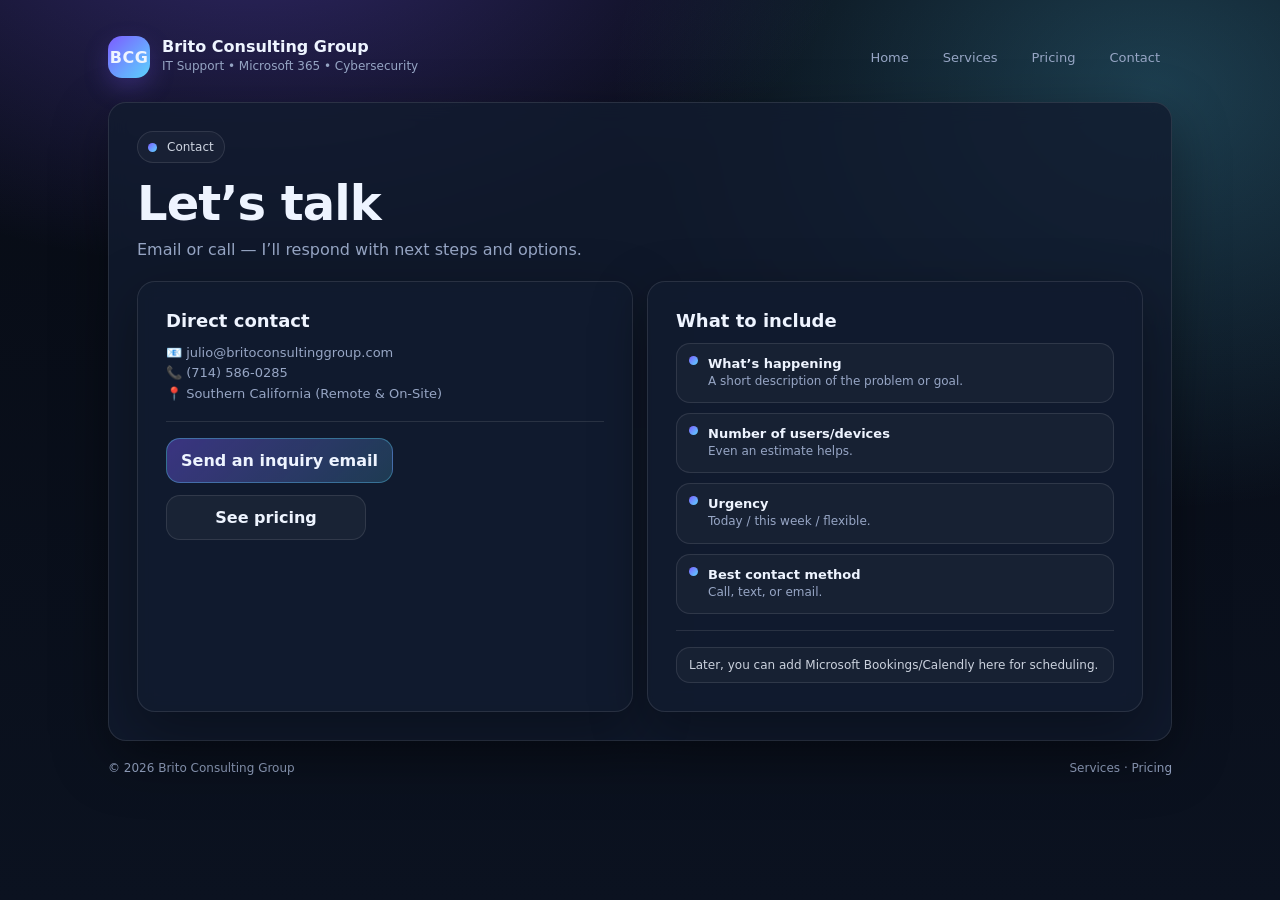
==== contact.html @ 68511d99 "Add files via upload" ====
<!doctype html>
<html lang="en">
<head>
  <meta charset="utf-8"/>
  <meta name="viewport" content="width=device-width,initial-scale=1"/>
  <title>Contact | Brito Consulting Group</title>
  <meta name="description" content="Contact Brito Consulting Group for IT support, Microsoft 365 help, and security consulting."/>
  <link rel="stylesheet" href="assets/style.css"/>
<link rel="icon" type="image/png" href="assets/images/logo.png">
</head>
<body>
  <div class="wrap">
    <header class="nav">
      <div class="brand">
        <div class="logo">BCG</div>
        <div>
          <h1>Brito Consulting Group</h1>
          <p>IT Support • Microsoft 365 • Cybersecurity</p>
        </div>
      </div>
      <nav class="navlinks">
        <a href="index.html">Home</a>
        <a href="services.html">Services</a>
        <a href="pricing.html">Pricing</a>
        <a href="contact.html">Contact</a>
      </nav>
    </header>

    <section class="card">
      <div class="kicker"><span class="dot"></span> Contact</div>
      <h2 class="h-title" style="margin-bottom:6px;">Let’s talk</h2>
      <p class="h-sub">Email or call — I’ll respond with next steps and options.</p>

      <div class="section">
        <div class="card">
          <h2>Direct contact</h2>
          <p>
            📧 <a href="mailto:julio@britoconsultinggroup.com">julio@britoconsultinggroup.com</a><br/>
            📞 <a href="tel:+17145860285">(714) 586-0285</a><br/>
            📍 Southern California (Remote & On-Site)
          </p>
          <div class="hr"></div>
          <div class="ctaRow">
            <a class="btn primary" href="mailto:julio@britoconsultinggroup.com?subject=New%20Client%20Inquiry%20-%20BCG&body=Hi%20Julio%2C%0D%0A%0D%0AI%20need%20help%20with%3A%0D%0A-%20%0D%0A%0D%0AUrgency%3A%20%0D%0APreferred%20contact%3A%20%0D%0A%0D%0AThanks%2C">Send an inquiry email</a>
            <a class="btn" href="pricing.html">See pricing</a>
          </div>
        </div>

        <div class="card">
          <h2>What to include</h2>
          <ul class="list">
            <li><span class="dot"></span><div><b>What’s happening</b><span>A short description of the problem or goal.</span></div></li>
            <li><span class="dot"></span><div><b>Number of users/devices</b><span>Even an estimate helps.</span></div></li>
            <li><span class="dot"></span><div><b>Urgency</b><span>Today / this week / flexible.</span></div></li>
            <li><span class="dot"></span><div><b>Best contact method</b><span>Call, text, or email.</span></div></li>
          </ul>
          <div class="hr"></div>
          <div class="note">
            Later, you can add Microsoft Bookings/Calendly here for scheduling.
          </div>
        </div>
      </div>
    </section>

    <footer class="footer">
      <div>© <span id="y"></span> Brito Consulting Group</div>
      <div><a href="services.html">Services</a> · <a href="pricing.html">Pricing</a></div>
    </footer>
  </div>
  <script>document.getElementById("y").textContent = new Date().getFullYear();</script>
</body>
</html>
---- assets/style.css ----
:root{
  --bg:#0b1220;
  --card:#121b2f;
  --muted:#97a6c5;
  --text:#eef4ff;
  --accent:#5dd6ff;
  --accent2:#7c5cff;
  --border:rgba(255,255,255,.10);
  --shadow:0 18px 55px rgba(0,0,0,.35);
  --radius:18px;
  --max:1100px;
  --font: ui-sans-serif, system-ui, -apple-system, Segoe UI, Roboto, Helvetica, Arial;
}

*{box-sizing:border-box}
html,body{height:100%}
body{
  margin:0;
  font-family:var(--font);
  color:var(--text);
  background:
    radial-gradient(1000px 600px at 20% -10%, rgba(124,92,255,.35), transparent 60%),
    radial-gradient(900px 700px at 90% 10%, rgba(93,214,255,.25), transparent 60%),
    linear-gradient(180deg, #070b14, var(--bg));
}

a{color:inherit;text-decoration:none}
.wrap{max-width:var(--max); margin:0 auto; padding:26px 18px 64px;}
.card{
  background:rgba(18,27,47,.82);
  border:1px solid var(--border);
  border-radius:var(--radius);
  box-shadow:var(--shadow);
  padding:clamp(18px, 3vw, 28px);
  backdrop-filter: blur(10px);
}

.nav{
  display:flex; align-items:center; justify-content:space-between;
  gap:14px; padding:10px 0 24px;
}
.brand{display:flex; align-items:center; gap:12px;}
.logo{
  width:42px; height:42px; border-radius:14px;
  background:linear-gradient(135deg, var(--accent2), var(--accent));
  box-shadow:0 10px 24px rgba(124,92,255,.25);
  display:grid; place-items:center;
  font-weight:900; letter-spacing:.5px;
}
.brand h1{font-size:16px; margin:0; line-height:1.1}
.brand p{margin:2px 0 0; color:var(--muted); font-size:12px}
.navlinks{display:flex; gap:10px; flex-wrap:wrap; justify-content:flex-end}
.navlinks a{
  color:var(--muted); font-size:13px;
  padding:10px 12px; border-radius:12px;
}
.navlinks a:hover{background:rgba(255,255,255,.06); color:var(--text)}

.hero{
  display:grid;
  grid-template-columns: 1.2fr .8fr;
  gap:16px;
  align-items:stretch;
}
@media (max-width: 900px){
  .hero{grid-template-columns:1fr}
  .nav{flex-direction:column; align-items:flex-start}
  .navlinks{justify-content:flex-start}
}

.h-title{
  font-size: clamp(30px, 4.2vw, 48px);
  letter-spacing:-.02em;
  margin:0 0 10px;
}
.h-sub{
  margin:0 0 18px;
  color:var(--muted);
  line-height:1.6;
  font-size: clamp(14px, 1.7vw, 16px);
}
.pills{display:flex; flex-wrap:wrap; gap:10px; margin: 14px 0 18px;}
.pill{
  font-size:12px;
  padding:9px 12px;
  border-radius:999px;
  border:1px solid var(--border);
  background:rgba(255,255,255,.04);
  color:rgba(238,244,255,.92);
}

.ctaRow{display:flex; gap:12px; flex-wrap:wrap; margin-top: 6px;}
.btn{
  display:inline-flex; align-items:center; justify-content:center;
  gap:10px; padding: 12px 14px; border-radius:14px;
  border:1px solid var(--border);
  background:rgba(255,255,255,.04);
  color:var(--text);
  font-weight:700;
  transition: transform .08s ease, background .15s ease;
  min-width: 200px;
}
.btn:hover{background:rgba(255,255,255,.07); transform: translateY(-1px);}
.btn.primary{
  border:1px solid rgba(93,214,255,.35);
  background:linear-gradient(135deg, rgba(124,92,255,.40), rgba(93,214,255,.18));
}

.grid3{
  display:grid;
  grid-template-columns: repeat(3, 1fr);
  gap:14px;
}
@media (max-width: 900px){ .grid3{grid-template-columns:1fr} }

.kicker{
  display:inline-flex;
  align-items:center;
  gap:10px;
  font-size:12px;
  color:rgba(238,244,255,.85);
  border:1px solid var(--border);
  background:rgba(255,255,255,.03);
  padding:8px 10px;
  border-radius:999px;
  margin-bottom:12px;
}
.dot{
  width:9px; height:9px; border-radius:999px;
  background:linear-gradient(135deg, var(--accent2), var(--accent));
}

h2{margin:0 0 12px; font-size:18px}
h3{margin:0 0 6px; font-size:15px}
p{margin:0; color:var(--muted); line-height:1.6; font-size:13px}

.list{display:grid; gap:10px; margin:0; padding:0; list-style:none;}
.list li{
  display:flex; gap:10px; align-items:flex-start;
  padding:12px; border-radius:14px;
  border:1px solid var(--border);
  background:rgba(255,255,255,.03);
}
.list b{display:block; font-size:13px; margin-bottom:2px; color:var(--text)}
.list span{display:block; color:var(--muted); font-size:12px; line-height:1.45}

.section{
  margin-top:16px;
  display:grid;
  grid-template-columns: 1fr 1fr;
  gap:14px;
}
@media (max-width: 900px){ .section{grid-template-columns:1fr} }

.hr{height:1px; background:var(--border); margin: 16px 0;}

.footer{
  margin-top:20px;
  color:var(--muted);
  font-size:12px;
  display:flex; justify-content:space-between; gap:10px; flex-wrap:wrap;
}

.table{
  width:100%;
  border-collapse:separate;
  border-spacing:0;
  overflow:hidden;
  border-radius:14px;
  border:1px solid var(--border);
  background:rgba(255,255,255,.02);
}
.table th, .table td{
  text-align:left;
  padding:12px 12px;
  font-size:13px;
  border-bottom:1px solid rgba(255,255,255,.06);
}
.table th{color:rgba(238,244,255,.9); font-size:12px; letter-spacing:.02em; text-transform:uppercase;}
.table tr:last-child td{border-bottom:none}

.note{
  font-size:12px;
  color:rgba(238,244,255,.84);
  padding:10px 12px;
  border-radius:14px;
  border:1px solid var(--border);
  background:rgba(255,255,255,.03);
}

/* ===== Template B: Cyber hero background ===== */

.heroCyber{
  position: relative;
  overflow: hidden;
}

.heroCyber::before{
  content:"";
  position:absolute; inset:-2px;
  background:
    radial-gradient(900px 500px at 20% 10%, rgba(124,92,255,.35), transparent 60%),
    radial-gradient(900px 600px at 80% 15%, rgba(93,214,255,.25), transparent 60%),
    linear-gradient(180deg, rgba(7,11,20,.0), rgba(7,11,20,.55));
  pointer-events:none;
  z-index:0;
}

/* Animated grid */
.heroCyber::after{
  content:"";
  position:absolute; inset:-40%;
  background-image:
    linear-gradient(rgba(255,255,255,.08) 1px, transparent 1px),
    linear-gradient(90deg, rgba(255,255,255,.08) 1px, transparent 1px);
  background-size: 48px 48px;
  transform: rotate(10deg);
  opacity: .10;
  filter: drop-shadow(0 0 18px rgba(93,214,255,.20));
  animation: gridDrift 14s linear infinite;
  pointer-events:none;
  z-index:0;
}

@keyframes gridDrift{
  0%   { background-position: 0 0, 0 0; }
  100% { background-position: 260px 140px, 260px 140px; }
}

/* Floating glow orbs */
.orb{
  position:absolute;
  border-radius:999px;
  filter: blur(18px);
  opacity:.45;
  z-index:0;
  animation: floaty 8s ease-in-out infinite;
  pointer-events:none;
}
.orb.one{ width:240px; height:240px; left:-60px; top:-40px; background: rgba(124,92,255,.45); }
.orb.two{ width:260px; height:260px; right:-80px; top:30px; background: rgba(93,214,255,.35); animation-delay: -2s; }
.orb.three{ width:200px; height:200px; left:40%; bottom:-90px; background: rgba(93,214,255,.18); animation-delay: -4s; }

@keyframes floaty{
  0%,100%{ transform: translateY(0px); }
  50%{ transform: translateY(18px); }
}

/* Ensure content sits above the effects */
.heroCyber > *{
  position: relative;
  z-index: 1;
}

/* Logo image helper */
.brandLogo{
  height:42px;
  width:auto;
  border-radius:12px;
}
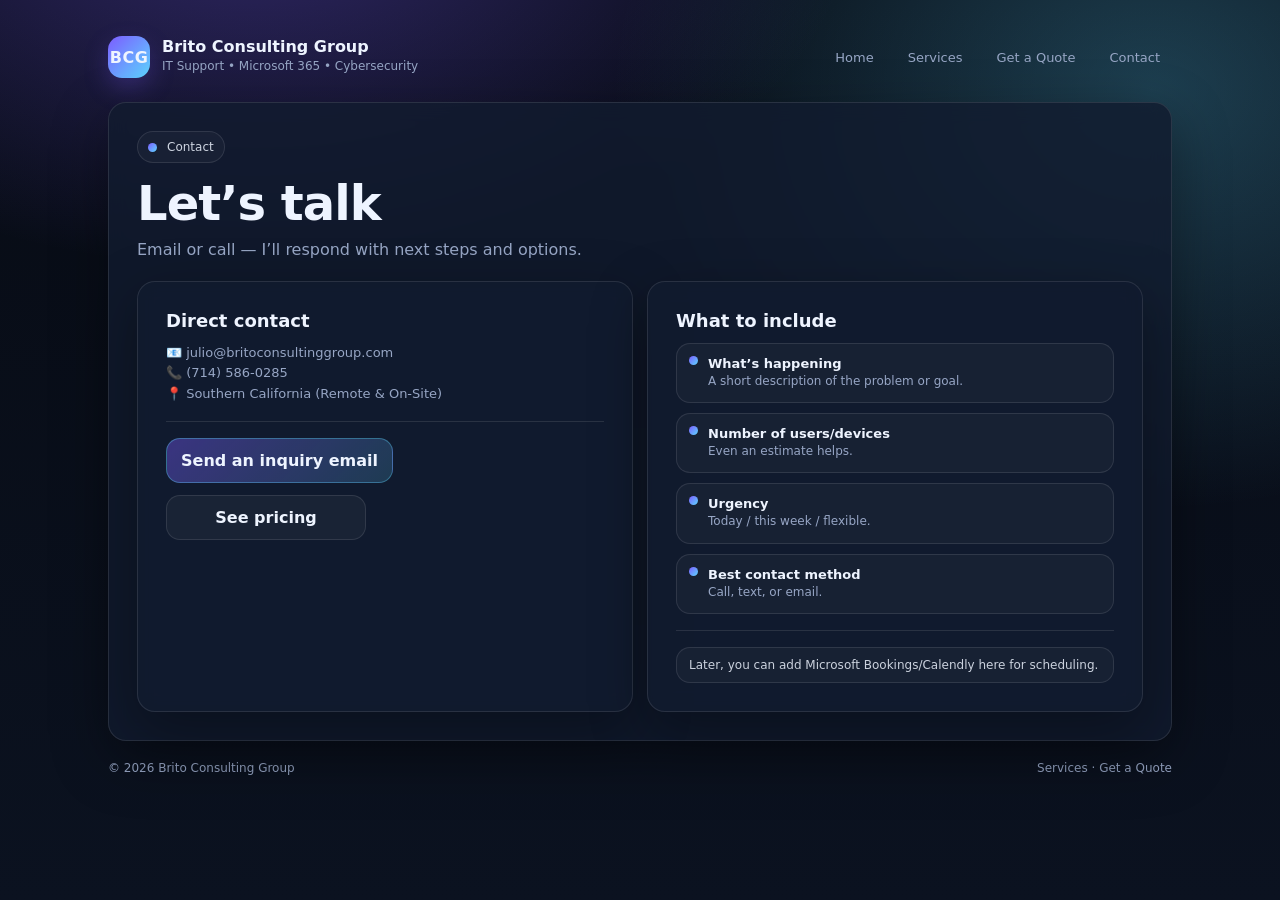
==== commit 07623b76: "Update contact.html changing to point to Get a Quote" ====
--- a/contact.html
+++ b/contact.html
@@ -21,7 +21,7 @@
       <nav class="navlinks">
         <a href="index.html">Home</a>
         <a href="services.html">Services</a>
-        <a href="pricing.html">Pricing</a>
+        <a href="quote.html">Get a Quote</a>
         <a href="contact.html">Contact</a>
       </nav>
     </header>
@@ -64,9 +64,10 @@
 
     <footer class="footer">
       <div>© <span id="y"></span> Brito Consulting Group</div>
-      <div><a href="services.html">Services</a> · <a href="pricing.html">Pricing</a></div>
+      <div><a href="services.html">Services</a> · <a href="quote.html">Get a Quote</a></div>
     </footer>
   </div>
   <script>document.getElementById("y").textContent = new Date().getFullYear();</script>
 </body>
-</html>+
+</html>
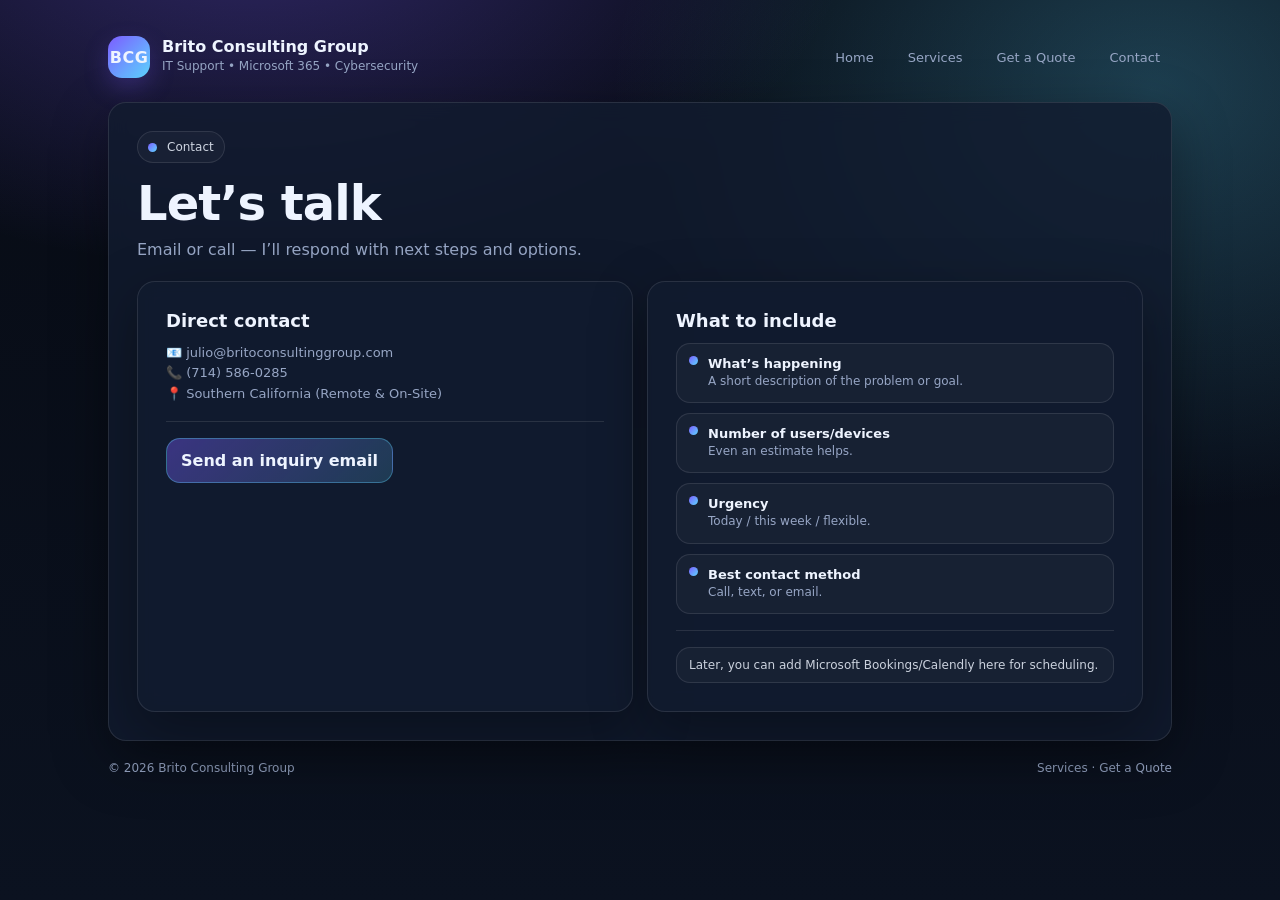
==== commit d00e29c3: "Update contact.html Remove the See pricing button" ====
--- a/contact.html
+++ b/contact.html
@@ -42,8 +42,7 @@
           <div class="hr"></div>
           <div class="ctaRow">
             <a class="btn primary" href="mailto:julio@britoconsultinggroup.com?subject=New%20Client%20Inquiry%20-%20BCG&body=Hi%20Julio%2C%0D%0A%0D%0AI%20need%20help%20with%3A%0D%0A-%20%0D%0A%0D%0AUrgency%3A%20%0D%0APreferred%20contact%3A%20%0D%0A%0D%0AThanks%2C">Send an inquiry email</a>
-            <a class="btn" href="pricing.html">See pricing</a>
-          </div>
+            </div>
         </div>
 
         <div class="card">
@@ -71,3 +70,4 @@
 </body>
 
 </html>
+
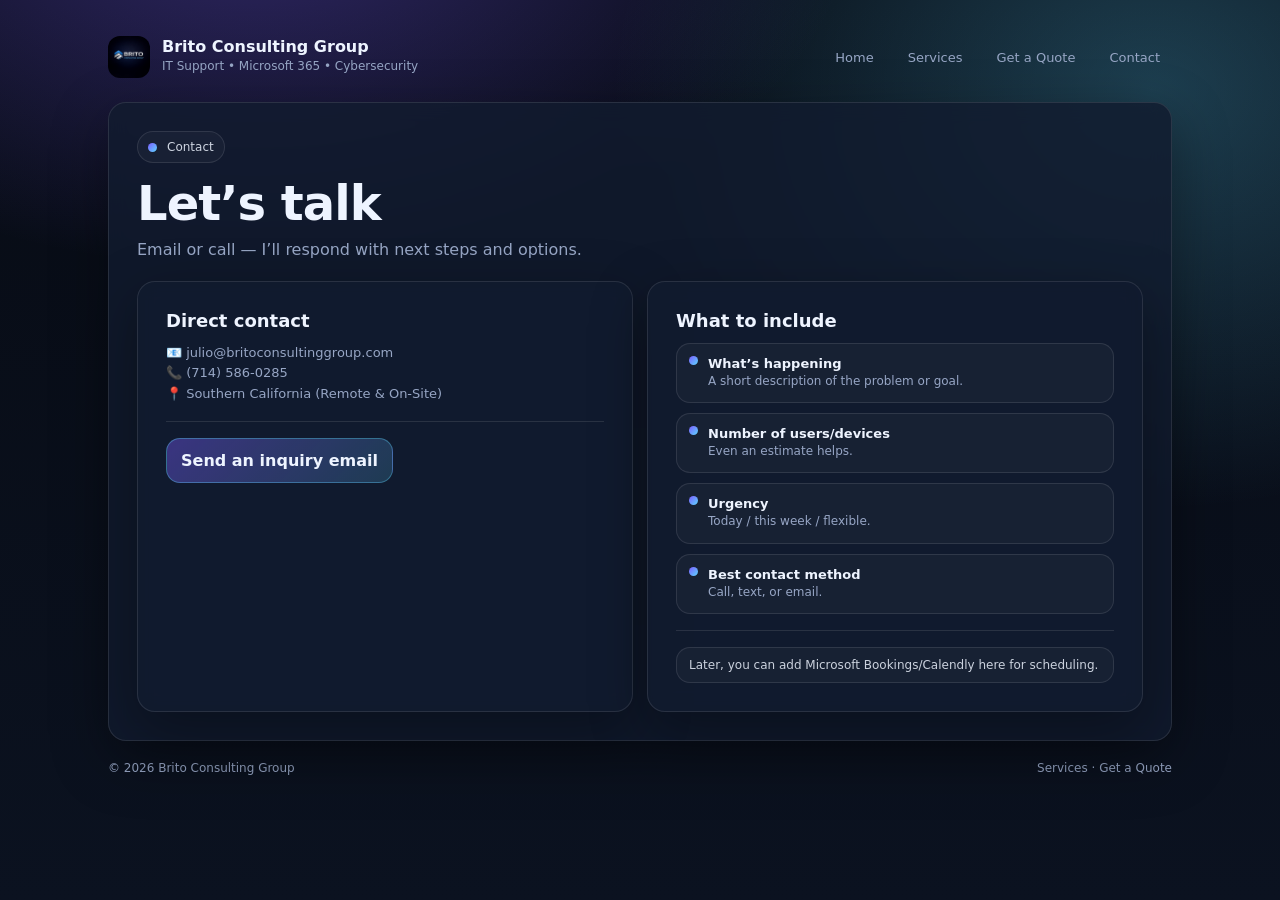
==== commit 644d887e: "Update contact.html changing logo" ====
--- a/contact.html
+++ b/contact.html
@@ -12,7 +12,7 @@
   <div class="wrap">
     <header class="nav">
       <div class="brand">
-        <div class="logo">BCG</div>
+        <img src="assets/images/logo.png" class="brandLogo" alt="Brito Consulting Group Logo">
         <div>
           <h1>Brito Consulting Group</h1>
           <p>IT Support • Microsoft 365 • Cybersecurity</p>
@@ -71,3 +71,4 @@
 
 </html>
 
+
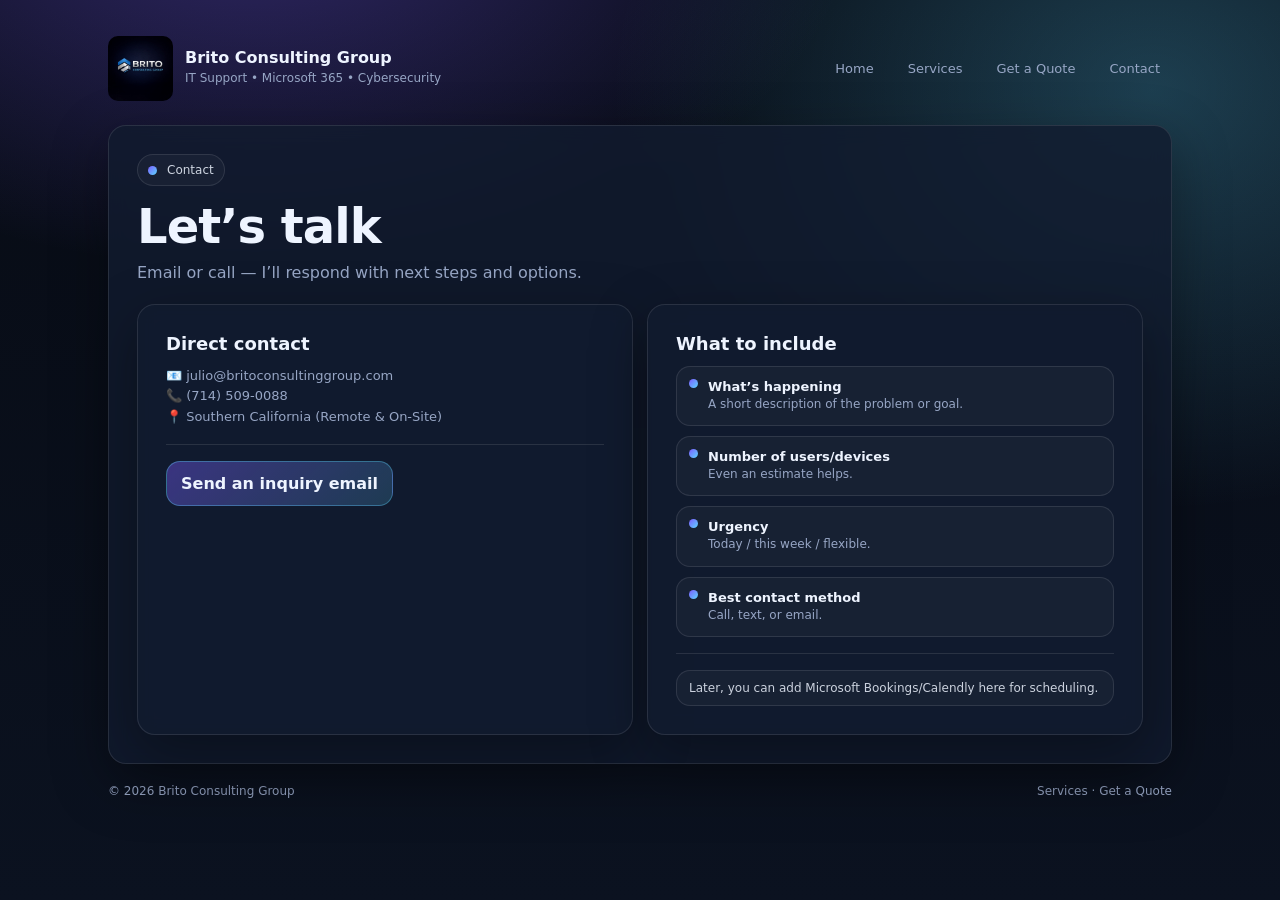
==== commit d1cb81c3: "Update contact.html Update company phone" ====
--- a/contact.html
+++ b/contact.html
@@ -36,7 +36,7 @@
           <h2>Direct contact</h2>
           <p>
             📧 <a href="mailto:julio@britoconsultinggroup.com">julio@britoconsultinggroup.com</a><br/>
-            📞 <a href="tel:+17145860285">(714) 586-0285</a><br/>
+            📞 <a href="tel:+17145090088">(714) 509-0088</a><br/>
             📍 Southern California (Remote & On-Site)
           </p>
           <div class="hr"></div>
@@ -72,3 +72,4 @@
 </html>
 
 
+
--- a/assets/style.css
+++ b/assets/style.css
@@ -254,7 +254,8 @@
 
 /* Logo image helper */
 .brandLogo{
-  height:42px;
+  height:65px;
   width:auto;
-  border-radius:12px;
-}+  border-radius:10px;
+
+}
